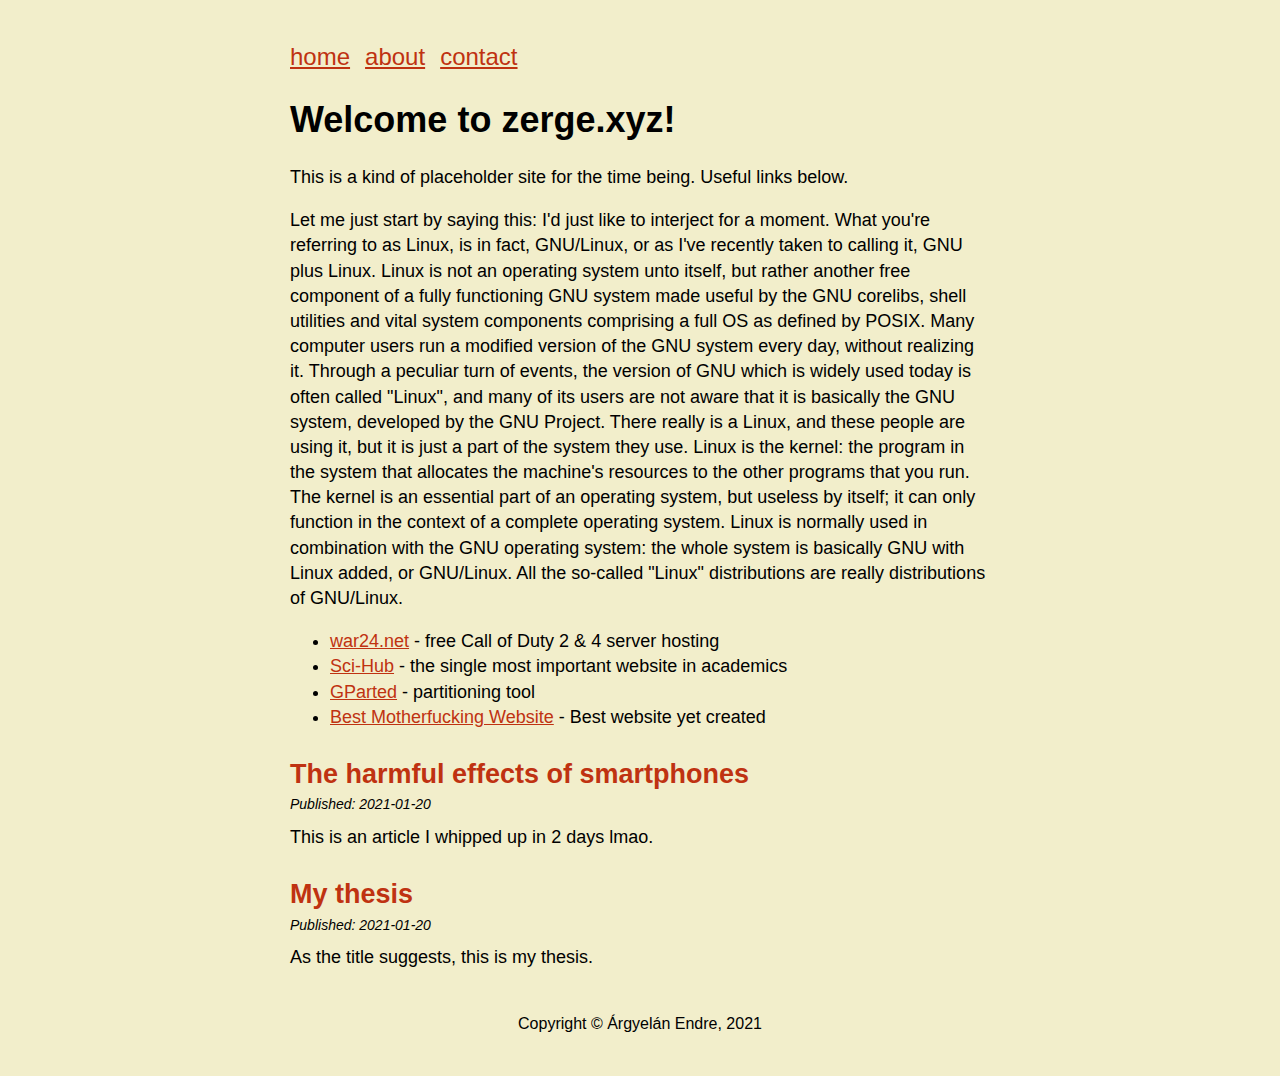
==== index.html @ ee1dfec3 "Add files via upload" ====
<!DOCTYPE html>
<html lang="hu">
<head>
	<title>Zerge.xyz</title>
	<style type="text/css">h1,h2,h3{line-height:1.2}</style>
	<meta charset="UTF-8">
	<meta name="viewport" content="width=device-width, initial-scale=1.0">
	<link rel="stylesheet" href="style.css">
	<link rel="icon" type="image/png" href="sources/favicon.png">
</head>
<body>
	<nav role="full-horizontal">
		<ul class="a">
			<li class="a"><a class="nav" href="index.html">home</a></li>
			<li class="a"><a class="nav" href="about.html">about</a></li>
			<li class="a"><a class="nav" href="contact.html">contact</a></li>
		</ul>
	</nav>
	<h1>
		Welcome to zerge.xyz!
	</h1>
	<p>This is a kind of placeholder site for the time being. Useful links below.</p>
	<p>Let me just start by saying this: I'd just like to interject for a moment. What you're referring to as Linux, is in fact, GNU/Linux, or as I've recently taken to calling it, GNU plus Linux. Linux is not an operating system unto itself, but rather another free component of a fully functioning GNU system made useful by the GNU corelibs, shell utilities and vital system components comprising a full OS as defined by POSIX.

Many computer users run a modified version of the GNU system every day, without realizing it. Through a peculiar turn of events, the version of GNU which is widely used today is often called "Linux", and many of its users are not aware that it is basically the GNU system, developed by the GNU Project.

There really is a Linux, and these people are using it, but it is just a part of the system they use. Linux is the kernel: the program in the system that allocates the machine's resources to the other programs that you run. The kernel is an essential part of an operating system, but useless by itself; it can only function in the context of a complete operating system. Linux is normally used in combination with the GNU operating system: the whole system is basically GNU with Linux added, or GNU/Linux. All the so-called "Linux" distributions are really distributions of GNU/Linux.</p>
	<ul class="b">
		<li><a href="http://war24.net/" target="_blank">war24.net</a> - free Call of Duty 2 & 4 server hosting</li>
		<li><a href="https://sci-hub.se/" target="_blank">Sci-Hub</a> - the single most important website in academics</li>
		<li><a href="https://gparted.org/" target="_blank">GParted</a> - partitioning tool</li>
		<li><a href="https://bestmotherfucking.website/" target="_blank">Best Motherfucking Website</a> - Best website yet created</li>
	</ul>
	<article>
		<h2><a href="#">The harmful effects of smartphones</a></h2>
		<p class="date">Published: 2021-01-20</p>
		<p class="artsub">This is an article I whipped up in 2 days lmao.</p>
	</article>
	<article>
		<h2><a href="#">My thesis</a></h2>
		<p class="date">Published: 2021-01-20</p>
		<p class="artsub">As the title suggests, this is my thesis.</p>
	</article>
	<footer>
	Copyright © Árgyelán Endre, 2021
	</footer>
</body>
</html>
---- style.css ----
body {
	background-color: #f2eecb;
	margin: 40px auto;
	line-height:1.4;
	font-size: 18px;
	padding: 0  10px;
	max-width: 700px;
	font-family: 'Open Sans', sans-serif;
}

ul.a {
	list-style-type: none;
	margin: 0;
	padding: 0;
}
li.a { 
	display:inline;	
}
nav ul li a{
	font-size: 18pt;
	padding: 0 10px 0 0;
}
a {
	color: #bf3211;
}
a:hover {
	color: #8f240b;
}
article h2 {
	padding: 10px 0 5px 0;
	margin: 0;
}
p.date {
	font-style: italic;
	font-size: 14px;
	padding:0;
	margin: 0;
}
p.artsub {
	padding-top: 5px;
	margin-top: 5px;
}
article a {
	
	text-decoration: none;
}
footer {
	text-align: center;
	padding-top: 25px;
	padding-bottom: 0;
	margin-bottom: 0;
	font-size: 16px;
}
div.contact{
	color: #bf3211;
	display: inline;
	font-weight: bold;
}
p.tab{
	text-indent: 30px;
	text-align: justify;
}
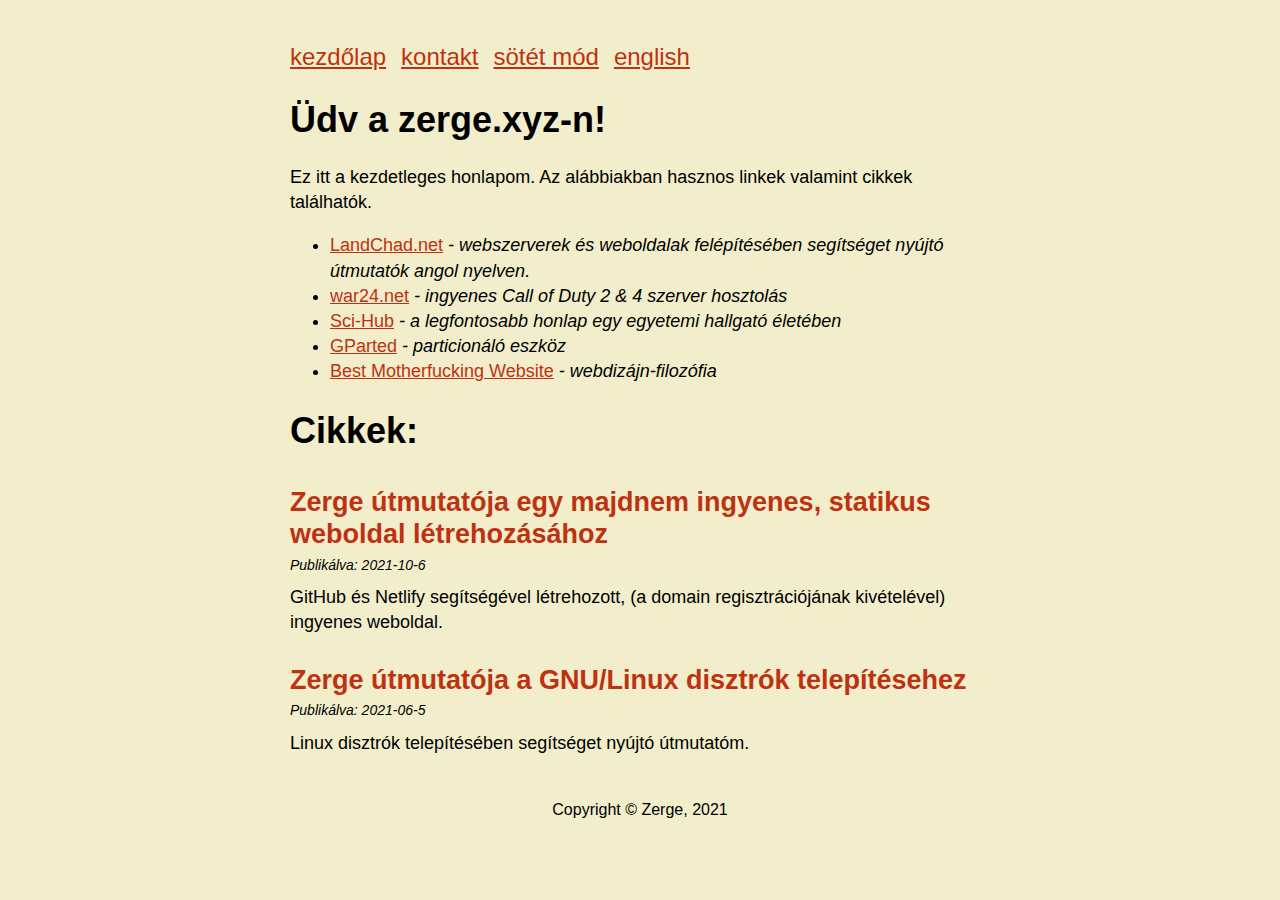
==== commit 805993df: "rss, index valami" ====
--- a/index.html
+++ b/index.html
@@ -6,43 +6,47 @@
 	<meta charset="UTF-8">
 	<meta name="viewport" content="width=device-width, initial-scale=1.0">
 	<link rel="stylesheet" href="style.css">
-	<link rel="icon" type="image/png" href="sources/favicon.png">
+	<link rel="icon" type="image/png" href="favicon.png">
 </head>
 <body>
 	<nav role="full-horizontal">
 		<ul class="a">
-			<li class="a"><a class="nav" href="index.html">home</a></li>
-			<li class="a"><a class="nav" href="about.html">about</a></li>
-			<li class="a"><a class="nav" href="contact.html">contact</a></li>
+			<li class="a"><a class="nav" href="index.html">kezdőlap</a></li>
+			<li class="a"><a class="nav" href="contact.html">kontakt</a></li>
+			<li class="a"><a class="nav" href="# "id="darkmodeswitch" onclick="darkmode">sötét mód</a></li>
+			<li class="a"><a class="nav" href="https://zerge.xyz/en">english</a></li>
+			<script>
+			document.getElementById("darkmodeswitch").addEventListener("click", darkmode);
+
+			function darkmode() {
+  var element = document.body;
+  element.classList.toggle("dark-mode");
+}
+			</script>
 		</ul>
 	</nav>
 	<h1>
-		Welcome to zerge.xyz!
+		Üdv a zerge.xyz-n!
 	</h1>
-	<p>This is a kind of placeholder site for the time being. Useful links below.</p>
-	<p>Let me just start by saying this: I'd just like to interject for a moment. What you're referring to as Linux, is in fact, GNU/Linux, or as I've recently taken to calling it, GNU plus Linux. Linux is not an operating system unto itself, but rather another free component of a fully functioning GNU system made useful by the GNU corelibs, shell utilities and vital system components comprising a full OS as defined by POSIX.
-
-Many computer users run a modified version of the GNU system every day, without realizing it. Through a peculiar turn of events, the version of GNU which is widely used today is often called "Linux", and many of its users are not aware that it is basically the GNU system, developed by the GNU Project.
-
-There really is a Linux, and these people are using it, but it is just a part of the system they use. Linux is the kernel: the program in the system that allocates the machine's resources to the other programs that you run. The kernel is an essential part of an operating system, but useless by itself; it can only function in the context of a complete operating system. Linux is normally used in combination with the GNU operating system: the whole system is basically GNU with Linux added, or GNU/Linux. All the so-called "Linux" distributions are really distributions of GNU/Linux.</p>
+	<p>Ez itt a kezdetleges honlapom. Az alábbiakban hasznos linkek valamint cikkek találhatók.</p>
 	<ul class="b">
-		<li><a href="http://war24.net/" target="_blank">war24.net</a> - free Call of Duty 2 & 4 server hosting</li>
-		<li><a href="https://sci-hub.se/" target="_blank">Sci-Hub</a> - the single most important website in academics</li>
-		<li><a href="https://gparted.org/" target="_blank">GParted</a> - partitioning tool</li>
-		<li><a href="https://bestmotherfucking.website/" target="_blank">Best Motherfucking Website</a> - Best website yet created</li>
+		<li><a href="https://landchad.net/" target="_blank">LandChad.net</a><i> - webszerverek és weboldalak felépítésében segítséget nyújtó útmutatók angol nyelven.</i></li>
+		<li><a href="http://war24.net/" target="_blank">war24.net</a><i> - ingyenes Call of Duty 2 & 4 szerver hosztolás</i></li>
+		<li><a href="https://sci-hub.se/" target="_blank">Sci-Hub</a><i> - a legfontosabb honlap egy egyetemi hallgató életében</i></li>
+		<li><a href="https://gparted.org/" target="_blank">GParted</a><i> - particionáló eszköz</i></li>
+		<li><a href="https://bestmotherfucking.website/" target="_blank">Best Motherfucking Website</a><i> - webdizájn-filozófia</i></li>
 	</ul>
+	<h1>Cikkek:</h1>
 	<article>
-		<h2><a href="#">The harmful effects of smartphones</a></h2>
-		<p class="date">Published: 2021-01-20</p>
-		<p class="artsub">This is an article I whipped up in 2 days lmao.</p>
-	</article>
-	<article>
-		<h2><a href="#">My thesis</a></h2>
-		<p class="date">Published: 2021-01-20</p>
-		<p class="artsub">As the title suggests, this is my thesis.</p>
+		<h2><a href="create-a-webpage.html">Zerge útmutatója egy majdnem ingyenes, statikus weboldal létrehozásához</a></h2>
+		<p class="date">Publikálva: 2021-10-6</p>
+		<p class="artsub">GitHub és Netlify segítségével létrehozott, (a domain regisztrációjának kivételével) ingyenes weboldal.</p>
+		<h2><a href="linux-install.html">Zerge útmutatója a GNU/Linux disztrók telepítésehez</a></h2>
+		<p class="date">Publikálva: 2021-06-5</p>
+		<p class="artsub">Linux disztrók telepítésében segítséget nyújtó útmutatóm.</p>
 	</article>
 	<footer>
-	Copyright © Árgyelán Endre, 2021
+	Copyright © Zerge, 2021
 	</footer>
 </body>
 </html>
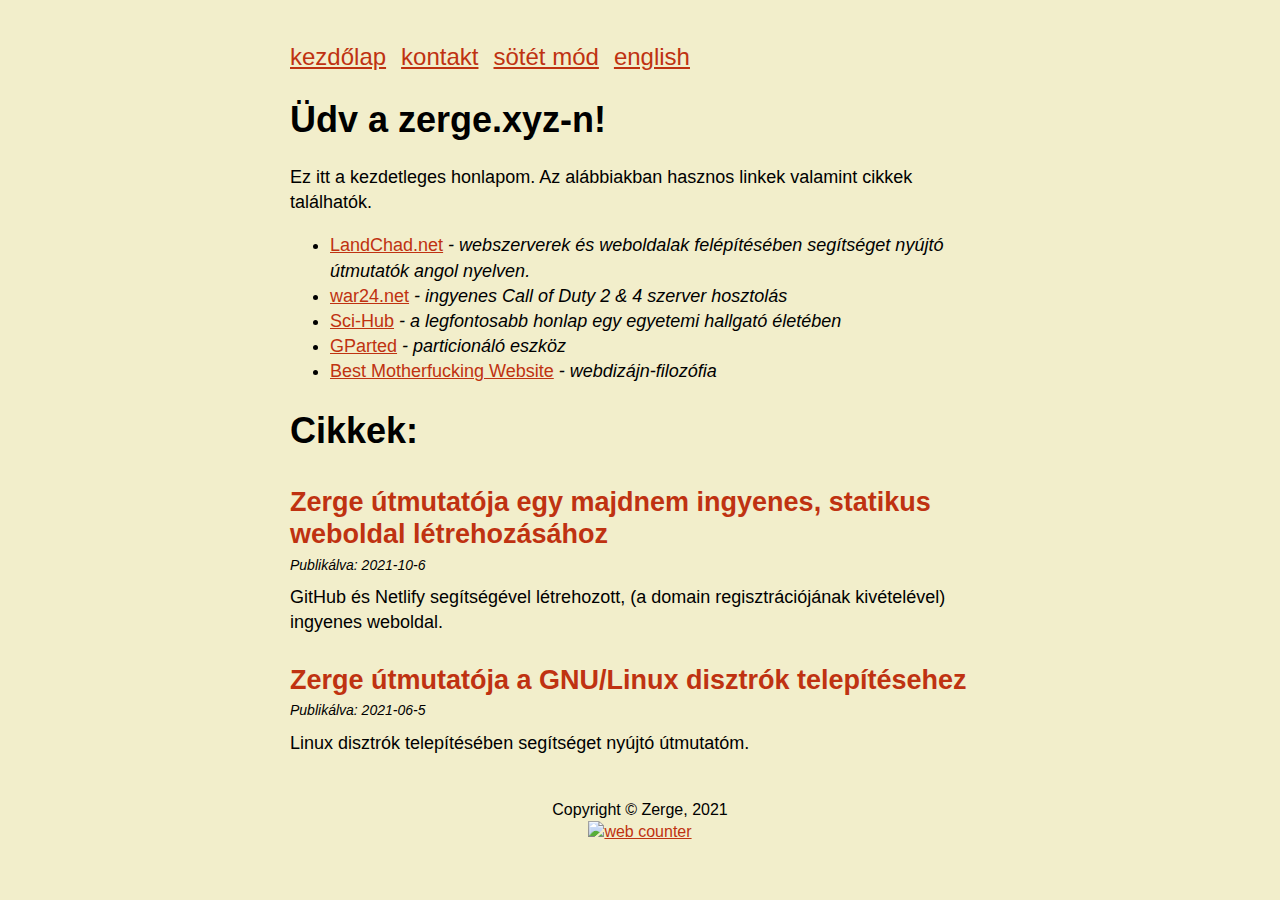
==== commit 04e64d50: "Update index.html" ====
--- a/index.html
+++ b/index.html
@@ -46,7 +46,9 @@
 		<p class="artsub">Linux disztrók telepítésében segítséget nyújtó útmutatóm.</p>
 	</article>
 	<footer>
-	Copyright © Zerge, 2021
+	Copyright © Zerge, 2021<br>
+<a href="https://www.hitwebcounter.com" target="_blank">
+<img src="https://hitwebcounter.com/counter/counter.php?page=7898852&style=0001&nbdigits=5&type=page&initCount=0" title="Free Counter" Alt="web counter"   border="0" /></a>                         
 	</footer>
 </body>
 </html>
